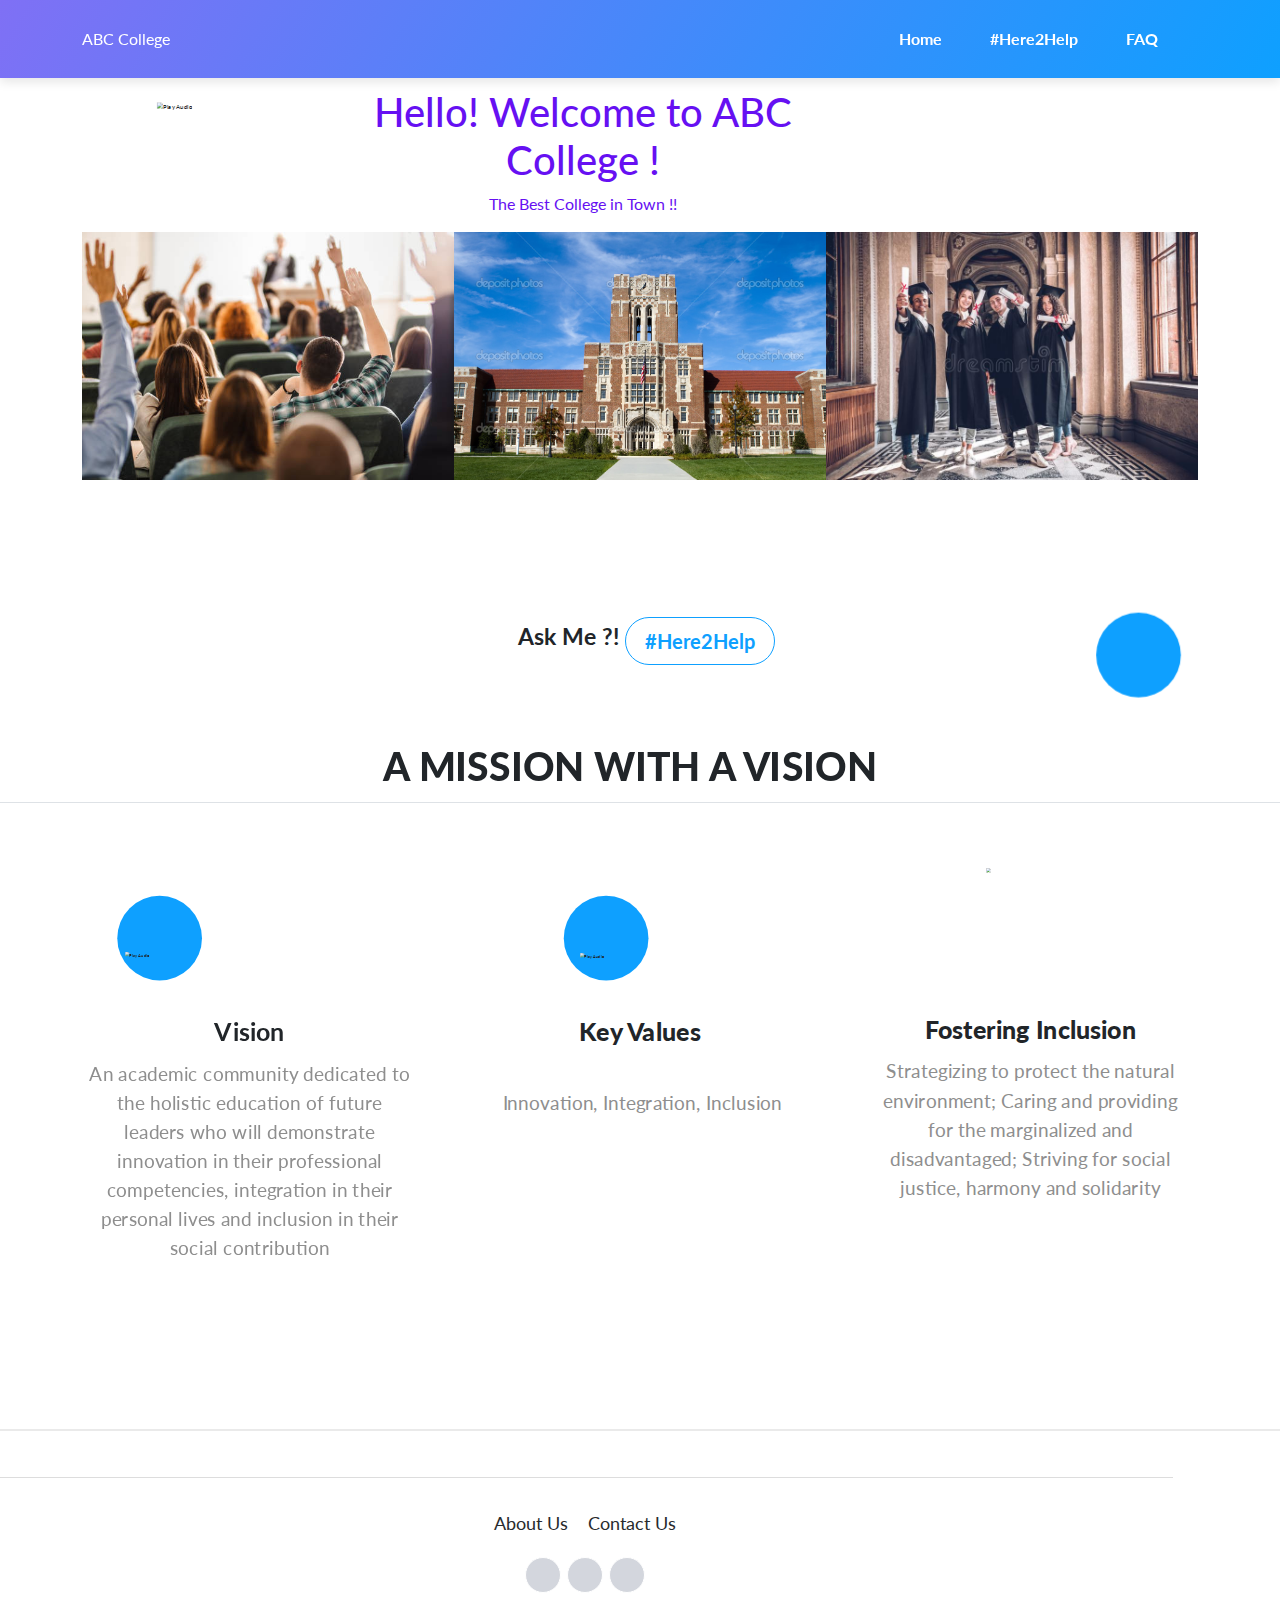
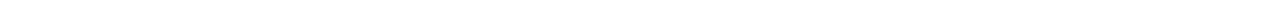
==== index.html @ f40d2f07 "Create index.html" ====
<!DOCTYPE html>
<html>

    <head>
        <meta charset="utf-8">
        <meta name="viewport" content="width=device-width, initial-scale=1.0, shrink-to-fit=no">
        <title>ABC College</title>
        <link rel="stylesheet" href="assets/bootstrap/css/bootstrap.min.css">
        <link rel="stylesheet" href="https://fonts.googleapis.com/css?family=Lato:300,400,700">
        <link rel="stylesheet" href="https://fonts.googleapis.com/css?family=Abel&amp;display=swap">
        <link rel="stylesheet" href="https://fonts.googleapis.com/css?family=Abril+Fatface&amp;display=swap">
        <link rel="stylesheet" href="https://cdnjs.cloudflare.com/ajax/libs/ionicons/2.0.1/css/ionicons.min.css">
        <link rel="stylesheet" href="assets/css/Contact-Form-Clean.css">
        <link rel="stylesheet" href="assets/css/FAQ.css">
        <link rel="stylesheet" href="https://cdnjs.cloudflare.com/ajax/libs/animate.css/3.5.2/animate.min.css">
        <link rel="stylesheet" href="https://cdnjs.cloudflare.com/ajax/libs/pikaday/1.6.1/css/pikaday.min.css">
        <link rel="stylesheet" href="assets/css/Style.css">
    </head>

    <body>
        <a class="visually-hidden-focusable" href="#main-content">Skip to main content</a>
        <nav class="navbar navbar-dark navbar-expand-lg fixed-top bg-white portfolio-navbar gradient">
            <div class="container">ABC College<button data-bs-toggle="collapse" class="navbar-toggler"
                    data-bs-target="#navbarNav"><span class="visually-hidden">Toggle navigation</span><span
                        class="navbar-toggler-icon"></span></button>
                <div class="collapse navbar-collapse" id="navbarNav">
                    <ul class="navbar-nav ms-auto">
                        <li class="nav-item"><a class="nav-link" href="../index.html" aria-current="page">Home</a></li>
                        <li class="nav-item"><a class="nav-link active" href="Pages/Here2Help.html">#Here2Help</a></li>
                        <li class="nav-item"><a class="nav-link" href="Pages/FAQ.html">FAQ</a></li>
                    </ul>
                </div>
            </div>
        </nav>
        <main class="page lanidng-page" id="main-content">
            <section style="width: 100%;height: 25%;">
                <!-- Start: 1 Row 2 Columns -->
                <div class="container">
                    <div class="row">
                        <div class="col-md-6" style="width: 20%;">
                            <img class="img-fluid" data-bs-toggle="tooltip" onclick="playAudiotitle()"
                                data-bss-tooltip="" id="PlayAudioTitleindex" src="assets/img/speaker%20icon/speaker.png"
                                title="Here title" alt="Play Audio"
                                style="transform: translateX(47px) translateY(5px) scale(0.39);" tabindex="1">
                            <audio class="invisible" id="AudioIndexTitle">
                                <source src="assets/audio/Index Title.wav" type="audio/wav">
                            </audio>
                        </div>
                        <div class="col-md-6">
                            <h1 data-bss-disabled-mobile="true" class="pulse animated infinite"
                                style="color: var(--bs-indigo);text-align: center;">Hello! Welcome to ABC College !</h1>
                            <p class="pulse animated infinite" style="color: var(--bs-indigo);text-align: center;">The
                                Best College in Town !!</p>
                        </div>
                    </div>
                </div><!-- End: 1 Row 2 Columns -->
            </section>
            <section class="portfolio-block photography">
                <div class="container">
                    <div class="row g-0">
                        <div class="col-md-6 col-lg-4 item zoom-on-hover"><img class="img-fluid image"
                                data-bss-hover-animate="pulse" src="assets/img/Please%20Raising%20hands.jpg"
                                alt="Children raising hands" style="padding: 0px;margin: 0px;"></div>
                        <div class="col-md-6 col-lg-4 item zoom-on-hover"><img class="img-fluid image"
                                data-bss-hover-animate="pulse" src="assets/img/campus.jpg" alt="Campus Life"></div>
                        <div class="col-md-6 col-lg-4 item zoom-on-hover"><img class="img-fluid image"
                                data-bss-hover-animate="pulse" src="assets/img/graduation.jpg"
                                alt="Graduation Serimany "></div>
                    </div>
                </div>
                <section></section>
            </section>
            <section class="portfolio-block call-to-action border-bottom">
                <div class="container" style="padding: 0%;margin: 6%;">
                    <div class="d-flex justify-content-center align-items-center content">
                        <h2 style="font-size: 22.8px;font-weight: bold;">Ask Me ?!&nbsp;</h2>
                        <!-- Start: here 2 Help --><button
                            class="btn btn-outline-primary btn-lg pulse animated infinite" data-bs-toggle="tooltip"
                            data-bss-tooltip="" id="Here2Help" type="button" style="font-weight: bold;"
                            title="#Heare2Help">#Here2Help</button><!-- End: here 2 Help -->
                    </div>
                </div>
            </section>
            <section class="portfolio-block skills" style="transform: scale(1.21);padding: 0%;padding-bottom: 0%;">
                <div class="container">
                    <!-- Start: portfolio heading -->
                    <div class="heading">
                        <h2><strong>A Mission with a Vision &nbsp;</strong><br></h2>
                    </div><!-- End: portfolio heading -->
                    <div class="row" style="margin: 74px;margin-bottom: 92px;">
                        <div class="col-md-4">
                            <div class="card special-skill-item border-0">
                                <div class="card-header bg-transparent border-0"><img class="img-fluid" tabindex="1"
                                        onclick="PlayVisionIndex()" data-bs-toggle="tooltip" data-bss-tooltip=""
                                        id="PlayVisionIndex" src="assets/img/speaker%20icon/speaker.png"
                                        style="transform: scale(0.22);margin: -72px;margin-top: -107px;margin-left: -177px;"
                                        alt="Play Audio" title="Hear Para Vision"><i class="icon ion-ios-star-outline"
                                        style="margin-left: 10px;"></i></div>
                                <div class="card-body">
                                    <h3 class="card-title">Vision</h3>
                                    <p class="card-text">An academic community dedicated to the holistic education of
                                        future leaders who will demonstrate innovation in their professional
                                        competencies, integration in their personal lives and inclusion in their social
                                        contribution</p>
                                </div>
                            </div><audio class="invisible" id="AudioVisionIndex">
                                <source src="assets/audio/Vision Indiex.wav">
                            </audio>
                        </div>
                        <div class="col-md-4">
                            <div class="card special-skill-item border-0">
                                <div class="card-header bg-transparent border-0"><img class="img-fluid" tabindex="1"
                                        onclick="PlayAudioKeyterms()" data-bs-toggle="tooltip" data-bss-tooltip=""
                                        id="PlayKeyvaluesIndex" src="assets/img/speaker%20icon/speaker.png"
                                        style="transform: scale(0.22);margin: -69px;margin-top: -101px;margin-left: -29%;"
                                        title="hear Para Key Value" alt="Play Audio"><i
                                        class="icon ion-ios-lightbulb-outline"></i></div>
                                <div class="card-body">
                                    <h3 class="card-title"><strong>Key Values</strong><br></h3>
                                    <p class="card-text"><br><strong>&nbsp;</strong>Innovation, Integration,
                                        Inclusion<br><br></p>
                                </div>
                            </div><audio class="invisible" id="AudioKeyTermsindex">
                                <source src="assets/audio/key Values index.wav">
                            </audio>
                        </div>
                        <div class="col-md-4">
                            <div class="card special-skill-item border-0">
                                <div class="card-header bg-transparent border-0"
                                    style="margin-bottom: 0px;height: 90px;">
                                    <img class="img-fluid" onclick="PlayInclusion()" data-bs-toggle="tooltip"
                                        data-bss-tooltip="" id="PlayInclusionIndex"
                                        src="assets/img/speaker%20icon/speaker.png" tabindex="1"
                                        style="transform: translate(0px) translateY(-87px) scale(0.24);"
                                        title="Hear Para Fostering Inclusion"><i class="icon ion-ios-body"
                                        style="transform: translate(-65px) translateX(146px) translateY(-234px);"></i>
                                </div>
                                <div class="card-body">
                                    <h3 class="card-title"><strong>Fostering Inclusion</strong><br></h3>
                                    <p class="card-text">Strategizing to protect the natural environment; Caring and
                                        providing for the marginalized and disadvantaged; Striving for social justice,
                                        harmony and solidarity<br></p>
                                </div>
                            </div><audio class="invisible" id="AudioFosteringInclusionindex">
                                <source src="assets\audio\Fostering Inclusion.wav">
                            </audio>
                        </div>
                    </div>
                </div>
            </section>
        </main>
        <footer class="page-footer"
            style="transform: translateY(464px);margin-top: -28%;height: 148px;width: 1173px;padding: 0%;margin-bottom: 0%;padding-right: 0%;">
            <div class="container"
                style="transform: translateY(115px);margin-top: -83px;margin-right: 18.5px;height: 30%;width: 1144px;">
                <div class="links"><a href="index.html">About Us</a><a href="Pages/Contact%20US.html">Contact Us</a>
                </div>
                <div class="social-icons"><a data-bs-toggle="tooltip" data-bss-tooltip=""
                        href="https://github.com/Varunmanoj/Here2help-AI-Chat-Assistant" target="_blank"
                        title="Github Link"><i class="icon ion-social-github"></i></a><a data-bs-toggle="tooltip"
                        data-bss-tooltip="" href="#" title="E-Mail"><i class="icon ion-email"></i></a><a
                        data-bs-toggle="tooltip" data-bss-tooltip="" href="#" title="Phone"><i
                            class="icon ion-ios-telephone"></i></a></div>
            </div>
        </footer>
        <script src="https://cdn.jsdelivr.net/npm/bootstrap@5.1.3/dist/js/bootstrap.bundle.min.js"></script>
        <script src="assets/js/bs-init.js"></script>
        <script src="https://cdnjs.cloudflare.com/ajax/libs/pikaday/1.6.1/pikaday.min.js"></script>
        <script src="assets/js/Play%20Audio/Index_Audio.js"></script>
        <script src="assets/js/script.js"></script>
        <script src="assets/js/theme.js"></script>
    </body>

</html>
---- assets/css/Contact-Form-Clean.css ----
.contact-clean {
  background: #f1f7fc;
  padding: 80px 0;
}

@media (max-width:767px) {
  .contact-clean {
    padding: 20px 0;
  }
}

.contact-clean form {
  max-width: 480px;
  width: 90%;
  margin: 0 auto;
  background-color: #ffffff;
  padding: 40px;
  border-radius: 4px;
  color: #505e6c;
  box-shadow: 1px 1px 5px rgba(0,0,0,0.1);
}

@media (max-width:767px) {
  .contact-clean form {
    padding: 30px;
  }
}

.contact-clean h2 {
  margin-top: 5px;
  font-weight: bold;
  font-size: 28px;
  margin-bottom: 36px;
  color: inherit;
}

.contact-clean form .form-control {
  background: #fff;
  border-radius: 2px;
  box-shadow: 1px 1px 1px rgba(0,0,0,0.05);
  outline: none;
  color: inherit;
  padding-left: 12px;
  height: 42px;
}

.contact-clean form .form-control:focus {
  border: 1px solid #b2b2b2;
}

.contact-clean form textarea.form-control {
  min-height: 100px;
  max-height: 260px;
  padding-top: 10px;
  resize: vertical;
}

.contact-clean form .btn {
  padding: 16px 32px;
  border: none;
  background: none;
  box-shadow: none;
  text-shadow: none;
  opacity: 0.9;
  text-transform: uppercase;
  font-weight: bold;
  font-size: 13px;
  letter-spacing: 0.4px;
  line-height: 1;
  outline: none !important;
}

.contact-clean form .btn:hover {
  opacity: 1;
}

.contact-clean form .btn:active {
  transform: translateY(1px);
}

.contact-clean form .btn-primary {
  background-color: #055ada !important;
  margin-top: 15px;
  color: #fff;
}
---- assets/css/FAQ.css ----
a {
  color: #0ea0ff;
  text-decoration: none;
}

a {
  color: blue;
  text-decoration: nonne;
}
---- assets/css/Style.css ----
#Here2Help:focus {
  background-color: blue;
  color: black;
}

#ABCCollege:focus {
  outline: 2px solid black;
}

a:focus {
  outline: 2px solid black;
}
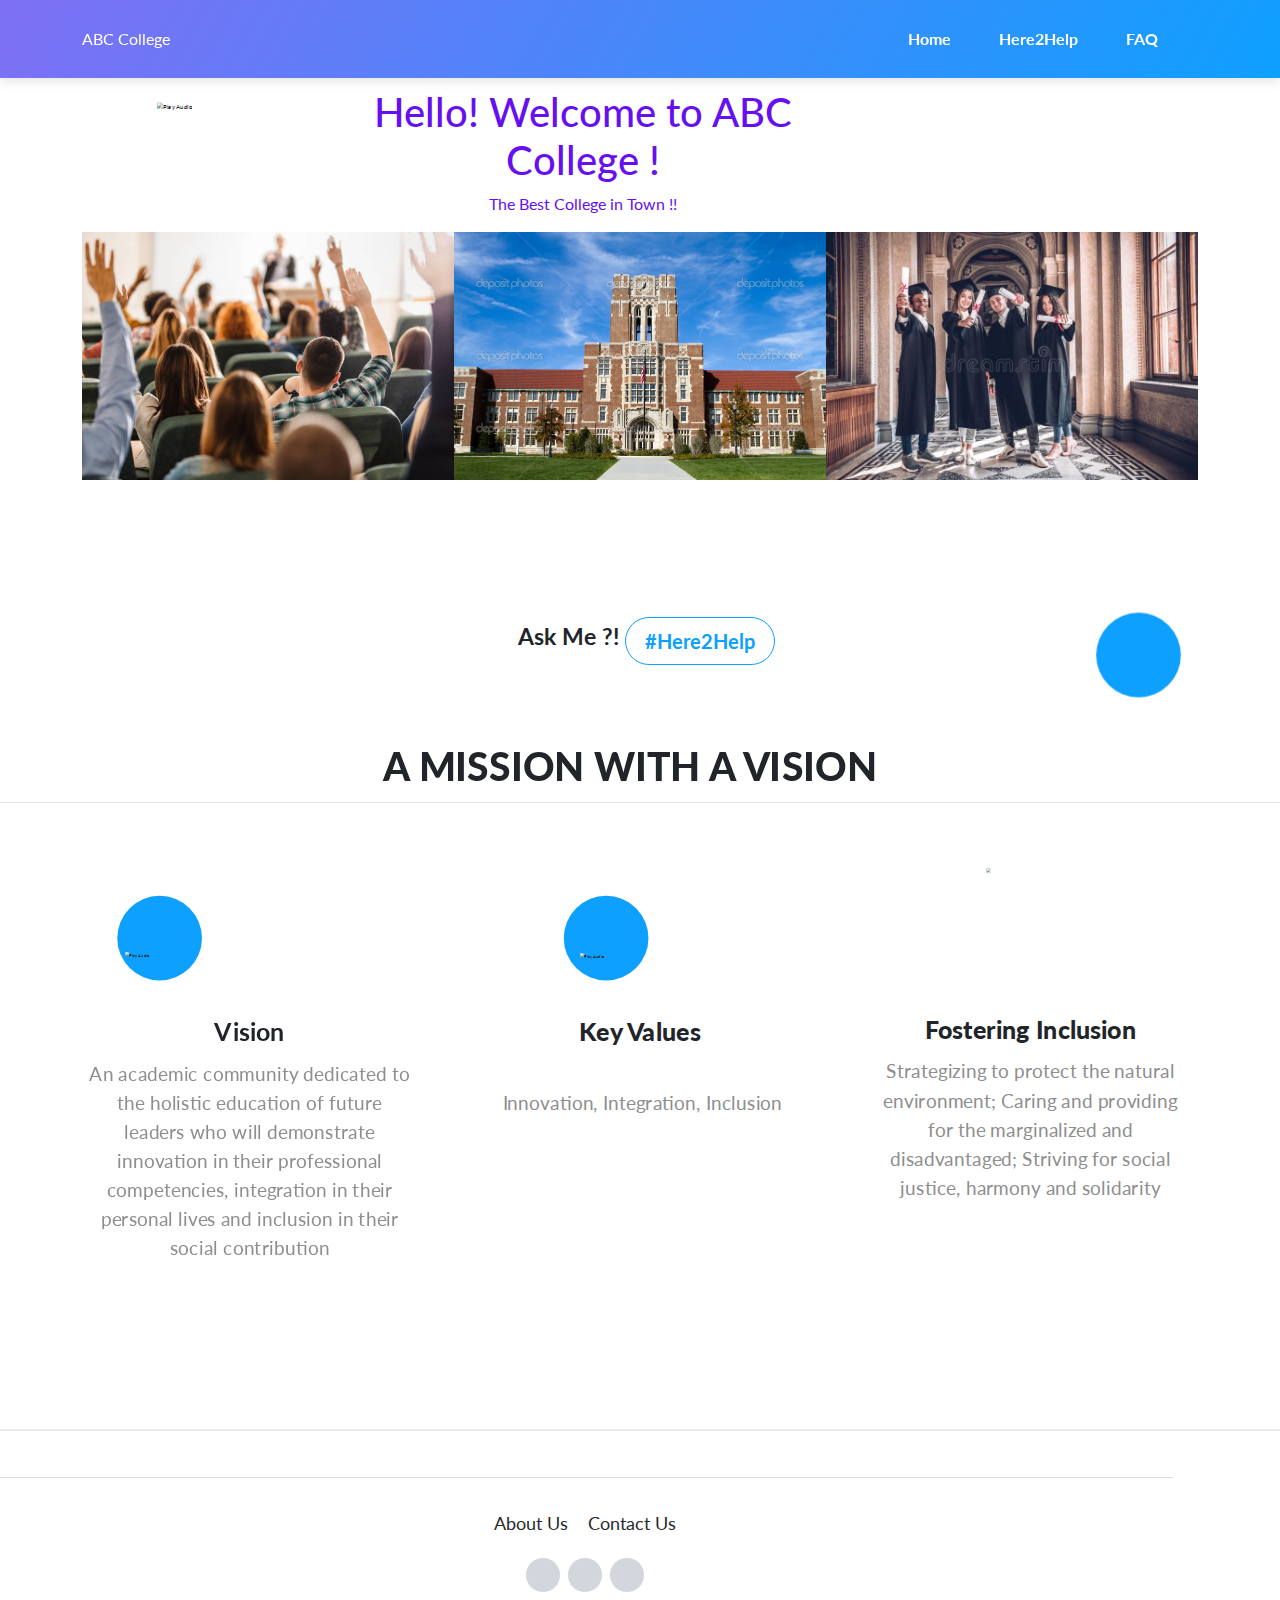
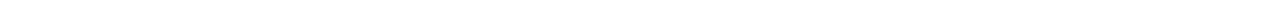
==== commit ce0f151f: "Update index.html" ====
--- a/index.html
+++ b/index.html
@@ -26,7 +26,7 @@
                 <div class="collapse navbar-collapse" id="navbarNav">
                     <ul class="navbar-nav ms-auto">
                         <li class="nav-item"><a class="nav-link" href="../index.html" aria-current="page">Home</a></li>
-                        <li class="nav-item"><a class="nav-link active" href="Pages/Here2Help.html">#Here2Help</a></li>
+                        <li class="nav-item"><a class="nav-link active" href="Pages/Here2Help.html">Here2Help</a></li>
                         <li class="nav-item"><a class="nav-link" href="Pages/FAQ.html">FAQ</a></li>
                     </ul>
                 </div>
@@ -77,7 +77,7 @@
                         <!-- Start: here 2 Help --><button
                             class="btn btn-outline-primary btn-lg pulse animated infinite" data-bs-toggle="tooltip"
                             data-bss-tooltip="" id="Here2Help" type="button" style="font-weight: bold;"
-                            title="#Heare2Help">#Here2Help</button><!-- End: here 2 Help -->
+                            title="#Here2Help">#Here2Help</button><!-- End: here 2 Help -->
                     </div>
                 </div>
             </section>
@@ -156,7 +156,7 @@
                 <div class="links"><a href="index.html">About Us</a><a href="Pages/Contact%20US.html">Contact Us</a>
                 </div>
                 <div class="social-icons"><a data-bs-toggle="tooltip" data-bss-tooltip=""
-                        href="https://github.com/Varunmanoj/Here2help-AI-Chat-Assistant" target="_blank"
+                        href="https://github.com/Saket8538/Here2help-AI-Chat-App" target="_blank"
                         title="Github Link"><i class="icon ion-social-github"></i></a><a data-bs-toggle="tooltip"
                         data-bss-tooltip="" href="#" title="E-Mail"><i class="icon ion-email"></i></a><a
                         data-bs-toggle="tooltip" data-bss-tooltip="" href="#" title="Phone"><i
